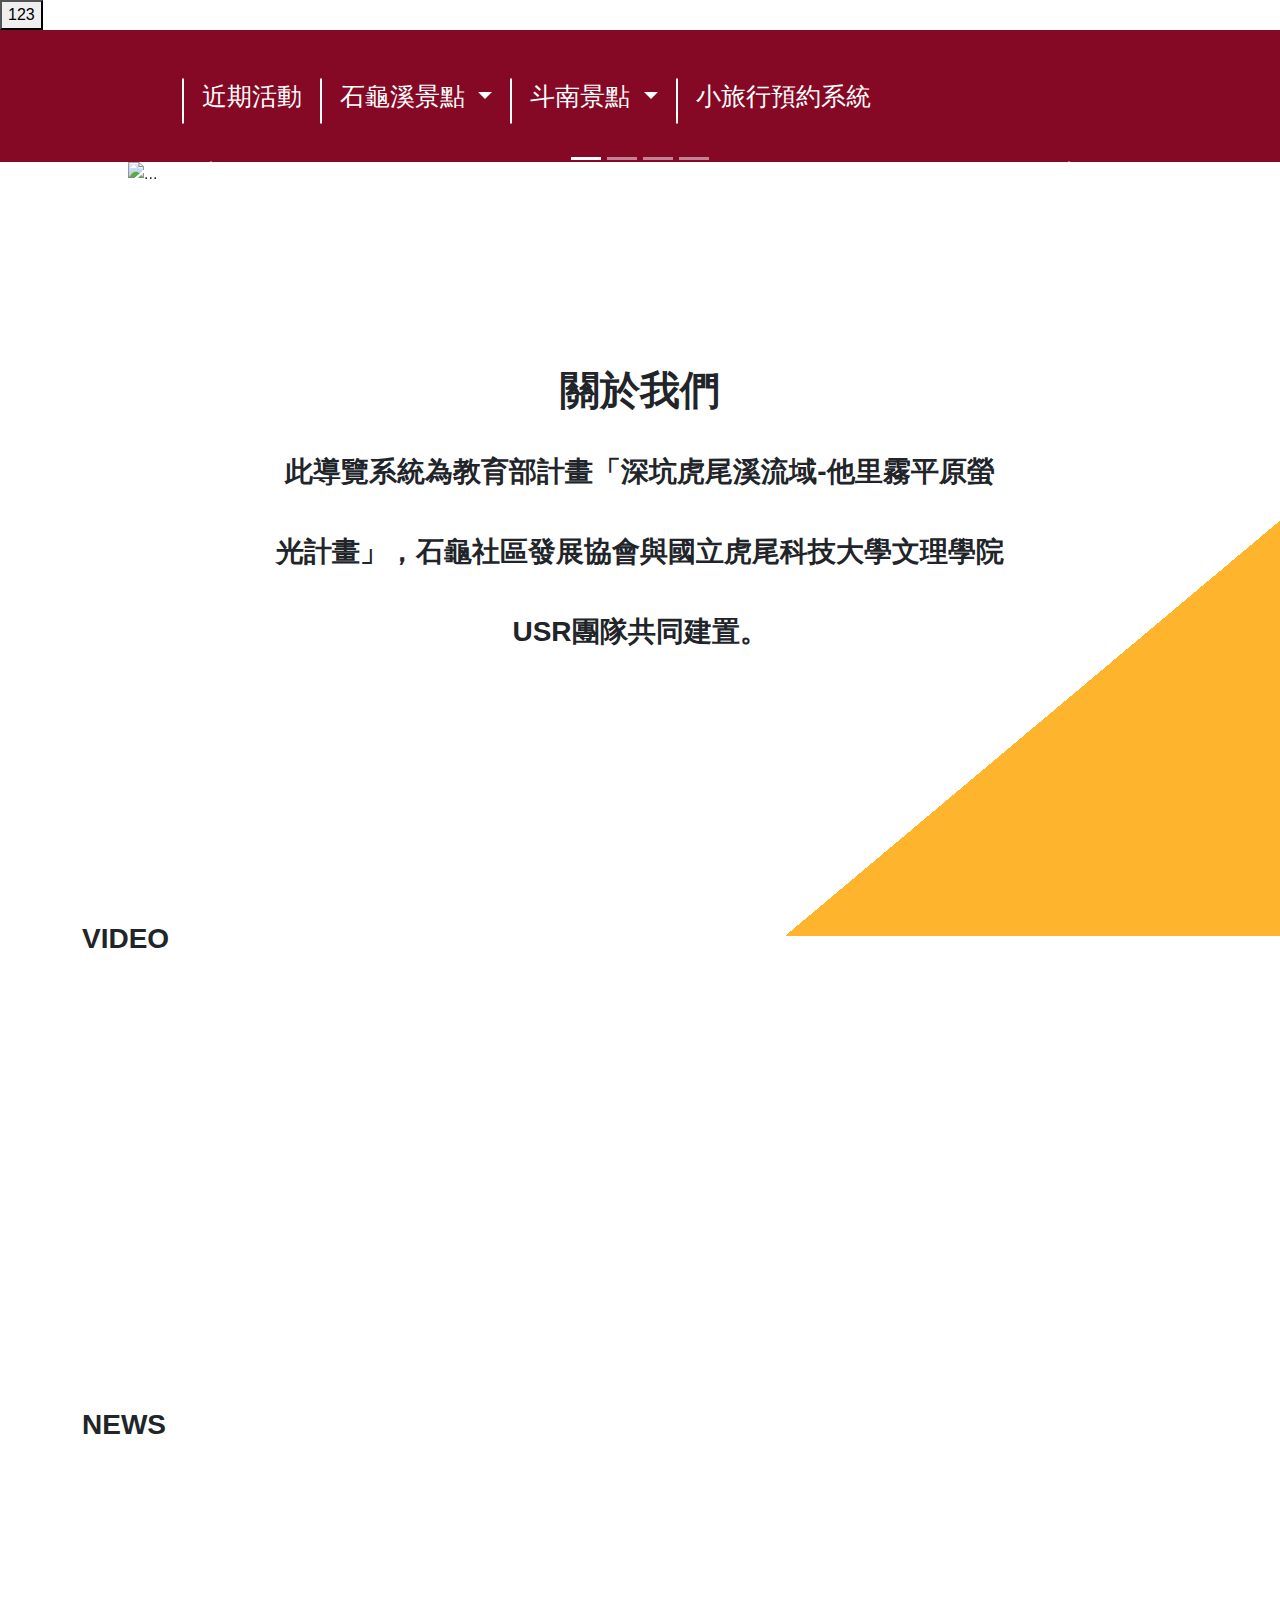
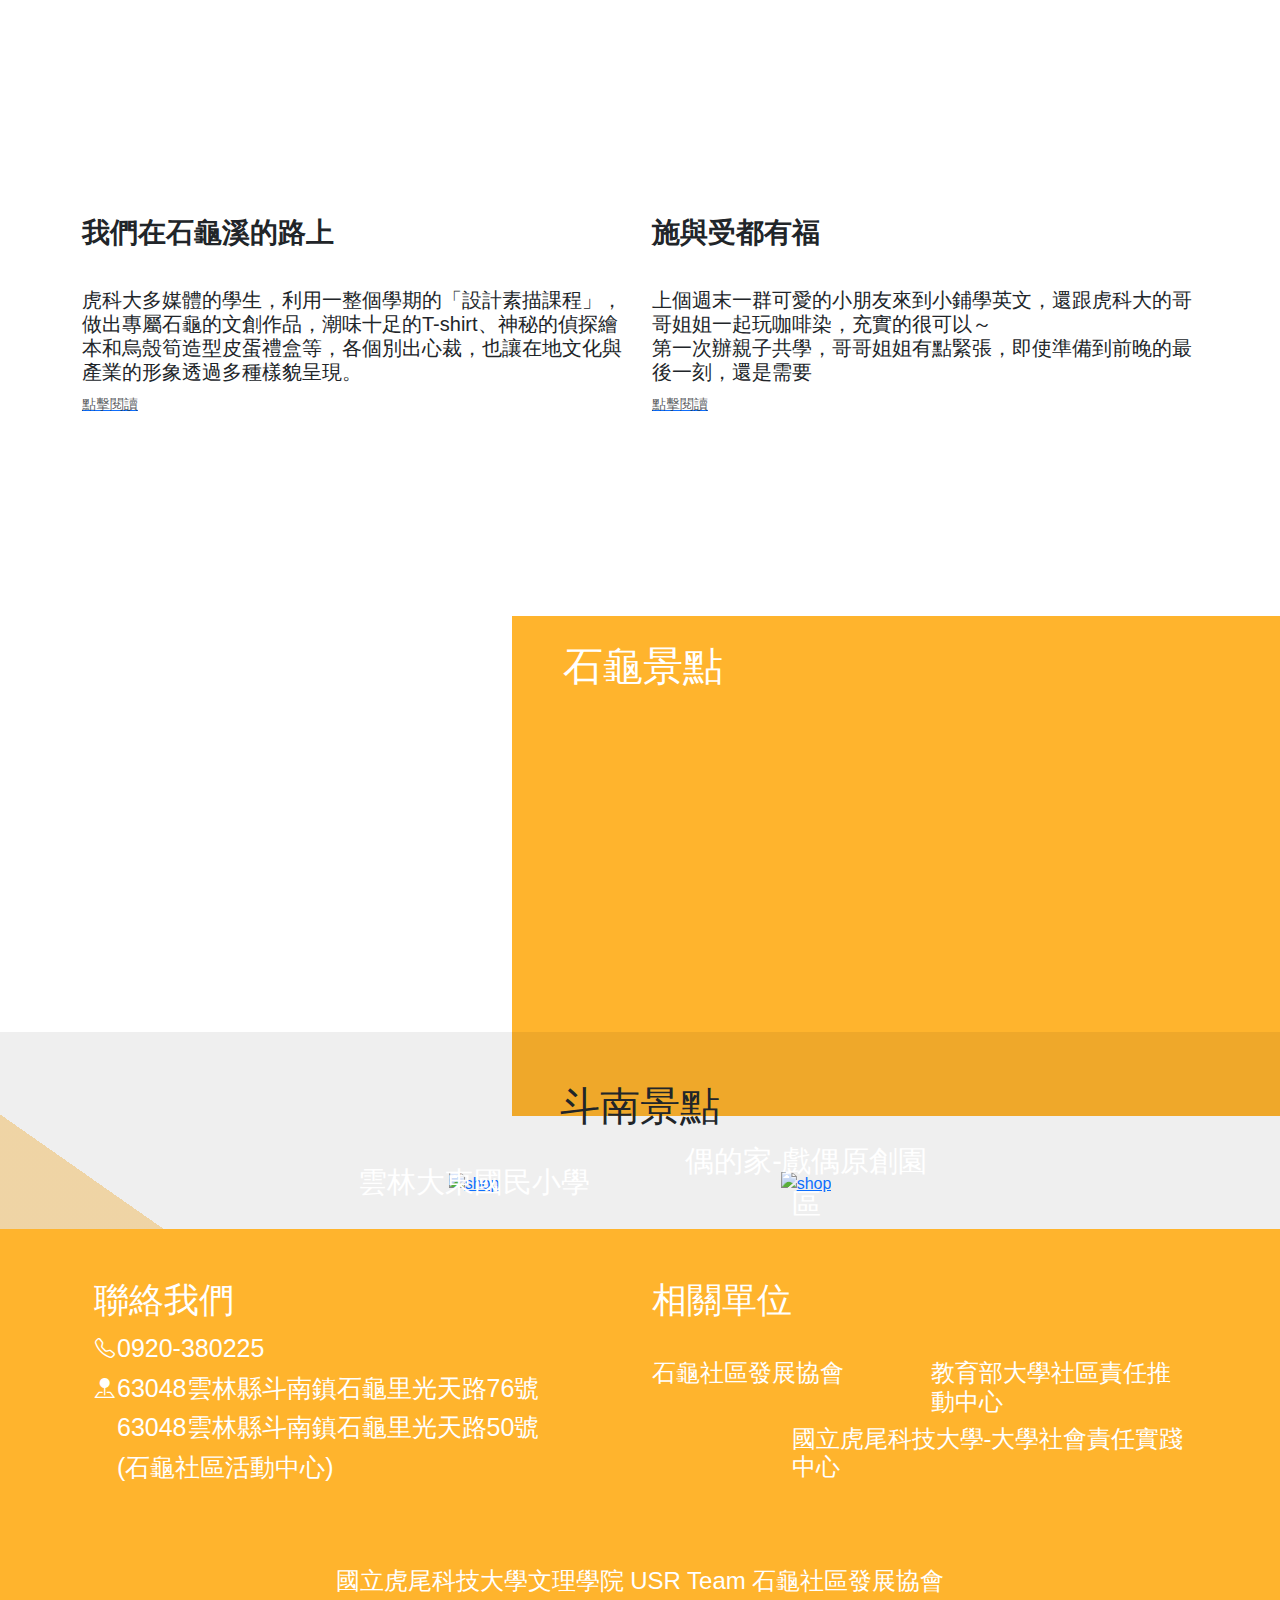
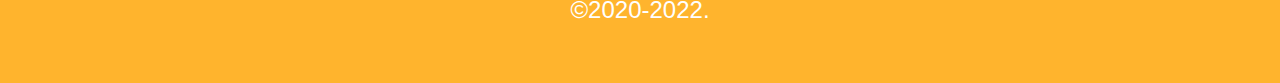
==== index.html @ bae88e15 "Add files via upload" ====
<!DOCTYPE html>
<html lang="en">

<head>
    <!-- Required meta tags -->
    <meta charset="utf-8">
    <meta name="viewport" content="width=device-width, initial-scale=1">

    <!-- Bootstrap CSS -->
    <link rel="stylesheet" href="./bootstrap-5.2.0/css/bootstrap.min.css" />

    <!--自訂CSS-->
    <link rel="stylesheet" href="./css/header.css">
    <link rel="stylesheet" href="./css/style.css">
    <link rel="stylesheet" href="./css/footer.css">
    <link rel="stylesheet" href="./css/index.css">
    <!--END-->

    <script src="./js/jquery-2.1.1.min.js"></script>
    <script src="./bootstrap-5.2.0/js/bootstrap.bundle.min.js"></script>


    <script src="https://ajax.googleapis.com/ajax/libs/jquery/3.6.0/jquery.min.js"></script>
    <link rel="stylesheet" href="./new/left/iframe.txt">

    <script>
        var HTML_FILE_URL = '/new/left/text.txt';

        

        $(document).ready(function () {

            $.get("./new/left/iframe.txt", function (data) {
                $('#left-iframe').attr("src", data);
            });
            $.get("./new/left/text.txt", function (data) {
                $("#left-text").html(data);
            }, 'text');
            jQuery.get("./new/left/title.txt", function (data) {
                $('#left-title').html(data);
            }, 'text');
            jQuery.get('./new/left/link.txt', function (data) {
                $("#left-link").attr("href", data);
            });


            $.get('./new/right/iframe.txt', function (data) {
                $("#right-iframe").attr("src", data);
            });
            $.get('./new/right/text.txt', function (data) {
                $("#right-text").html(data);
            }, 'text');
            $.get('./new/right/title.txt', function (data) {
                $("#right-title").html(data);
            }, 'text');
            $.get('./new/right/link.txt', function (data) {
                $("#right-link").attr("href", data);
            });
        });
    </script>
    <link rel="stylesheet" href="https://cdn.jsdelivr.net/npm/bootstrap-icons@1.8.1/font/bootstrap-icons.css">


    <link rel="stylesheet" href="https://cdnjs.cloudflare.com/ajax/libs/OwlCarousel2/2.3.4/assets/owl.carousel.min.css"
        integrity="sha512-tS3S5qG0BlhnQROyJXvNjeEM4UpMXHrQfTGmbQ1gKmelCxlSEBUaxhRBj/EFTzpbP4RVSrpEikbmdJobCvhE3g=="
        crossorigin="anonymous" />
    <link rel="stylesheet"
        href="https://cdnjs.cloudflare.com/ajax/libs/OwlCarousel2/2.3.4/assets/owl.theme.default.min.css"
        integrity="sha512-sMXtMNL1zRzolHYKEujM2AqCLUR9F2C4/05cdbxjjLSRvMQIciEPCQZo++nk7go3BtSuK9kfa/s+a4f4i5pLkw=="
        crossorigin="anonymous" />

    <title>石龜溪導覽 Shigui, Yunlin Dounan</title>
    <meta charset="utf-8">
    <meta name="viewport" content="width=device-width, initial-scale=1">



</head>

<body onload="readfile()">
    <button id="123">123</button>
    <script src="./js/news.js"></script>
    <!--header-->
    <header>
        <!--選單-->
        <nav class="navbar navbar-expand-lg bg-light">
            <div class="container">
                <a class="nav-link" href="./index.html">
                    <img src="./images/Rectangle 41.png" alt="">
                </a>
                <button class="navbar-toggler" type="button" data-bs-toggle="collapse"
                    data-bs-target="#navbarSupportedContent" aria-controls="navbarSupportedContent"
                    aria-expanded="false" aria-label="Toggle navigation">
                    <span class="navbar-toggler-icon"></span>
                </button>
                <div class="collapse navbar-collapse" id="navbarSupportedContent">
                    <ul class="navbar-nav me-auto mb-2 mb-lg-0">
                        <div class="header_border"></div>
                        <li class="nav-item">
                            <a class="nav-link" href="./news.html">近期活動</a>
                        </li>
                        <div class="header_border"></div>
                        <li class="nav-item dropdown">
                            <a class="nav-link dropdown-toggle" href="#" id="navbarDropdown" role="button"
                                data-bs-toggle="dropdown" aria-expanded="false">
                                石龜溪景點
                            </a>
                            <ul class="dropdown-menu" aria-labelledby="navbarDropdown">
                                <li><a class="dropdown-item" href="./shigui/shop.html">石龜溪小舖</a></li>
                                <li><a class="dropdown-item" href="./shigui/temple.html">石龜溪天后宮</a></li>
                                <li><a class="dropdown-item" href="./shigui/shiguischool.html">石龜國小</a></li>
                                <li><a class="dropdown-item" href="./shigui/rice.html">新大豐碾米廠</a></li>
                                <li><a class="dropdown-item" href="./shigui/station.html">石龜車站</a></li>
                                <li><a class="dropdown-item" href="./shigui/soysauce.html">新芳園醬油</a></li>
                            </ul>
                        </li>
                        <div class="header_border"></div>
                        <li class="nav-item dropdown">
                            <a class="nav-link dropdown-toggle" href="#" id="navbarDropdown" role="button"
                                data-bs-toggle="dropdown" aria-expanded="false">
                                斗南景點
                            </a>
                            <ul class="dropdown-menu" aria-labelledby="navbarDropdown">
                                <li><a class="dropdown-item" href="./dounan/dadongschool.html">雲林縣大東國小</a></li>
                                <li><a class="dropdown-item" href="./dounan/house.html">偶的家-戲偶原創園區</a></li>
                            </ul>
                        </li>
                        <div class="header_border"></div>
                        <li class="nav-item">
                            <a class="nav-link" href="#">小旅行預約系統</a>
                        </li>
                    </ul>
                </div>
            </div>
        </nav>
    </header>

    <div>
        <!-- 輪播圖 -->
        <div class="images">
            <div id="carouselExampleIndicators" class="carousel slide" data-bs-ride="true">
                <div class="carousel-indicators">
                    <button type="button" data-bs-target="#carouselExampleIndicators" data-bs-slide-to="0"
                        class="active" aria-current="true" aria-label="Slide 1"></button>
                    <button type="button" data-bs-target="#carouselExampleIndicators" data-bs-slide-to="1"
                        aria-label="Slide 2"></button>
                    <button type="button" data-bs-target="#carouselExampleIndicators" data-bs-slide-to="2"
                        aria-label="Slide 3"></button>
                    <button type="button" data-bs-target="#carouselExampleIndicators" data-bs-slide-to="3"
                        aria-label="Slide 4"></button>
                </div>
                <div class="carousel-inner">
                    <div class="carousel-item active">
                        <img src="./images/banner/header02.jpg" class="d-block w-100" alt="...">
                    </div>
                    <div class="carousel-item">
                        <img src="./images/banner/header04.jpg" class="d-block w-100" alt="...">
                    </div>
                    <div class="carousel-item">
                        <img src="./images/banner/header05.jpg" class="d-block w-100" alt="...">
                    </div>
                    <div class="carousel-item">
                        <img src="./images/banner/header07.jpg" class="d-block w-100" alt="...">
                    </div>
                </div>
                <button class="carousel-control-prev" type="button" data-bs-target="#carouselExampleIndicators"
                    data-bs-slide="prev">
                    <span class="carousel-control-prev-icon" aria-hidden="true"></span>
                    <span class="visually-hidden">Previous</span>
                </button>
                <button class="carousel-control-next" type="button" data-bs-target="#carouselExampleIndicators"
                    data-bs-slide="next">
                    <span class="carousel-control-next-icon" aria-hidden="true"></span>
                    <span class="visually-hidden">Next</span>
                </button>
            </div>
        </div>

        <div
            style="position: absolute; width: 60%;height: 750px;z-index: -10;right: 0%;background: linear-gradient(140deg, transparent 750px, #FFB42D 0);">
        </div>

        <!--內文-->
        <div class="container">
            <div class="about ">
                <h1 class="h1 fw-bold">關於我們</h1>
                <p class="h3 fw-bold">此導覽系統為教育部計畫「深坑虎尾溪流域-他里霧平原螢光計畫」，石龜社區發展協會與國立虎尾科技大學文理學院USR團隊共同建置。</p>
            </div>
            <div class="VIDEO">
                <h2 class="h3 fw-bold">VIDEO</h2>
                <div class="row">
                    <div class="col-sm-8">
                        <div class="ratio ratio-16x9">
                            <iframe src="https://www.youtube.com/embed/rEuWluN6B-U" title="YouTube video"
                                allowfullscreen></iframe>
                        </div>
                    </div>
                    <div class="col-sm-4">
                        <div class="ratio ratio-16x9">
                            <iframe src="https://www.youtube.com/embed/a0qy80FJ3Jc" title="YouTube video"
                                allowfullscreen></iframe>
                        </div>
                        <div class="ratio ratio-16x9">
                            <iframe src="https://www.youtube.com/embed/bjsxvNteBG4" title="YouTube video"
                                allowfullscreen></iframe>
                        </div>
                    </div>
                </div>
            </div>

            <div
                style="position: absolute; width: 50%; top :270%;height: 600px;z-index: -10;left:  0%;background: linear-gradient(-145deg, transparent 600px, #ffb52d60 0);">
            </div>

            <div class="news">
                <h2 class="h3 fw-bold">NEWS</h2>
                <div class="row">
                    <div class="col-sm-6">
                        <div class="ratio ratio-16x9">
                            <iframe id="left-iframe" width="560" height="314" style="border:none;overflow:hidden"
                                scrolling="no" frameborder="0" allowfullscreen="true"
                                allow="autoplay; clipboard-write; encrypted-media; picture-in-picture; web-share"
                                allowFullScreen="true"></iframe>
                        </div>
                        <h3 class="fw-bold" id="left-title"></h3>
                        <p class="h5" id="left-text"></p>
                        <a target="_blank" id="left-link"><small class="text-muted">點擊閱讀</small></a>
                    </div>
                    <div class="col-sm-6">
                        <div class="ratio ratio-16x9">
                            <iframe id="right-iframe" width="500" height="374" style="border:none;overflow:hidden"
                                scrolling="no" frameborder="0" allowfullscreen="true"
                                allow="autoplay; clipboard-write; encrypted-media; picture-in-picture; web-share"></iframe>
                        </div>
                        <h3 class="fw-bold" id="right-title"></h3>
                        <p class="h5" id="right-text"></p>
                        <a target="_blank" id="right-link"><small class="text-muted">點擊閱讀</small></a>
                    </div>
                </div>
            </div>
        </div>

        <div class="all_turtle">
            <div class="turtle">
                <div>
                    <h3 class="h1">石龜景點</h3>
                </div>
            </div>
            <div class="container-fluid turtle_infor">
                <h1 class="h1 fw-bold">石龜景點</h1>
                <div class="row">
                    <div class="col-lg-2 col-md-4 col-6 turtle_img ">
                        <a href="./shigui/shiguischool.html"><img src="./images/Group 20.svg" alt=""></a>
                    </div>
                    <div class="col-lg-2 col-md-4 col-6 turtle_img ">
                        <a href="./shigui/shop.html"><img src="./images/Group 21.svg" alt=""></a>
                    </div>
                    <div class="col-lg-2 col-md-4 col-6 turtle_img ">
                        <a href="./shigui/temple.html"><img src="./images/Group 22.svg" alt=""></a>
                    </div>
                    <div class="col-lg-2 col-md-4 col-6 turtle_img ">
                        <a href="./shigui/rice.html"><img src="./images/Group 23.svg" alt=""></a>
                    </div>
                    <div class="col-lg-2 col-md-4 col-6 turtle_img ">
                        <a href="./shigui/station.html"><img src="./images/Group 24.svg" alt=""></a>
                    </div>
                    <div class=" col-lg-2 col-md-4 col-6 turtle_img ">
                        <a href="./shigui/soysauce.html ">
                            <img src="./images/Group 28.svg" alt="">
                        </a>
                    </div>
                </div>
            </div>
        </div>
        <div class="Dounan_background">
            <div class="Dounan">
                <h3 class="h1">斗南景點</h3>
                <div class="row">
                    <div class="col title">
                        <a href="./dounan/dadongschool.html"><img src="./images/index/Group 70.svg" alt="shop"></a>
                        <div>
                            <p>雲林大東國民小學</p>
                        </div>
                    </div>
                    <div class="col title">
                        <a href="./dounan/house.html"><img src="./images/index/Group 71.svg" alt="shop"></a>
                        <div>
                            <p>偶的家-戲偶原創園區</p>
                        </div>
                    </div>
                </div>
            </div>
        </div>

    </div>

    <!--footer-->
    <footer>
        <div class="container">
            <div class="row footer_top">
                <div class="col-md-6">
                    <h3>聯絡我們</h3>
                    <table>
                        <tr>
                            <th>
                                <i class="bi bi-telephone"></i>
                            </th>
                            <th>
                                <p>0920-380225</p>
                            </th>
                        </tr>
                        <tr>
                            <th>
                                <i class="bi bi-pin-map-fill"></i>
                            </th>
                            <th>
                                <p>63048雲林縣斗南鎮石龜里光天路76號</p>
                            </th>
                        </tr>
                        <tr>
                            <th></th>
                            <th>
                                <p>63048雲林縣斗南鎮石龜里光天路50號</p>
                            </th>
                        </tr>
                        <tr>
                            <th></th>
                            <th>
                                <p>(石龜社區活動中心)</p>
                            </th>
                        </tr>
                    </table>
                    <a target="_blank"
                        href="https://www.facebook.com/%E7%9F%B3%E9%BE%9C%E6%BA%AA%E5%B0%8F%E9%8B%AA-108156371137715">
                        <img src="./images/Group 16.png" alt="">
                    </a>
                </div>
                <div class="col-md-6 ">
                    <h3>相關單位</h3>
                    <div class="row department">
                        <div class="col-md-6">
                            <a href="https://www.facebook.com/%E7%9F%B3%E9%BE%9C%E7%A4%BE%E5%8D%80%E7%99%BC%E5%B1%95%E5%8D%94%E6%9C%83-100402583418147"
                                target="_blank">
                                <img width="100%" src="../images/index/Stone Turtle Community 2.svg" alt="">
                            </a>

                            <h4>石龜社區發展協會</h4>
                        </div>
                        <div class="col-md-6">
                            <a href="https://usr.moe.gov.tw/" target="_blank">
                                <img width="100%" src="./images/index/main-logo 1.svg" alt="">
                            </a>

                            <h4>教育部大學社區責任推動中心</h4>
                        </div>
                    </div>
                    <div class="row ">
                        <div class="col-md-3">
                            <a href="">
                                <img width="100%" src="./images/NFUSR.png" alt="">
                            </a>
                        </div>
                        <div class="col align-self-center NFUSR-text">
                            <h4>國立虎尾科技大學-大學社會責任實踐中心</h4>
                        </div>
                    </div>


                </div>
            </div>
            <div class="footrer_bottom">
                <h4>國立虎尾科技大學文理學院 USR Team 石龜社區發展協會&copy;2020-2022.</h4>
            </div>
        </div>

    </footer>








</body>

</html>
---- css/header.css ----
/*選單*/
.bg-light {
    background-color: #850925 !important;
}

.navbar li {
    line-height: 100px;
}

.dropdown-menu li {
    line-height: 70px !important;
}

.header_border {
    width: 2px;
    height: 45px;
    background-color: white;
    position: relative;
    transform: translate(0%, 90%)
}

.nav-item {
    padding-left: 30px;
    padding-right: 30px;
}

.navbar img {
    width: 300px;
    padding: 10px 50px;
}

.nav-item a,
.dropdown-item a {
    font-size: 25px;
}

.nav-item a {
    color: white;
}

.dropdown-item {
    color: black !important;
}

/*選單觸碰被景色*/
.nav-item a:hover {
    color: #a02743;
}
.nav-item a:active{
    color: #a02743;
}

/*下拉背景*/

.dropdown-menu {
    background-color: #a02743;
}

.dropdown-item {
    color: white !important;
}

/*下拉觸碰背景*/

.dropdown-item:hover{
    color: #a02743 !important;
}



/* Responsive layout - makes the menu and the content (inside the section) sit on top of each other instead of next to each other */

@media (max-width: 1400px) {
    .nav-item {
        padding-left: 10px;
        padding-right: 10px;
    }
}

@media (max-width: 1200px) {
    .nav-item {
        padding-left: 0px;
        padding-right: 0px;
    }
}

@media (max-width: 991px) {
    .header_border {
        display: none;
    }

    .dropdown-menu {
        background-color: #a02743 !important;
    }

    .dropdown-item {
        color: white !important;
    }
}

@media (max-width: 821px) {


    .navbar img {
        padding: 0px;
        width: 100%;
    }

    .nav-item {
        padding-left: 30px;
        padding-right: 30px;
    }
}


/*固定導覽列*/


/*
.navFixed {
    z-index: 10;
    position: fixed;
    top: 0;
    left: 0;
    margin-top: 0;
    min-width: 100%;
    opacity: 0.94;
    transition: opacity .5s ease-out;
}*/

@media (max-width:800px) {
    .header_border {
        width: 0px;
        height: 0px;
    }
}
---- css/style.css ----
/* * {
    box-sizing: border-box;
} */

body {
    font-family: Arial, Helvetica, sans-serif;
    /* background-image: url(images/bk.jpg);*/
}

/* ul {
    list-style-type: none;
    padding: 0;
} */

#Shigui {
    text-align: center;
    font-size: 2em;
    color: #404040;
    font-weight: bold;
}

#Dounan {
    text-align: center;
    font-size: 2em;
    color: #404040;
    font-weight: bold;
}

.body-text h3,
.body-text p {
    margin-top: 100px;
    font-weight: bold;
}
---- css/footer.css ----
footer {
    padding-top: 50px;
    padding-bottom: 50px;
    font-size: 1.25em;
    background-color: #FFB42D;
    text-align: left;
}

.footer_top {
    color: white;
    margin: 0px auto;
    
}

footer h3 {
    font-size: 35px;
}

footer table p {
    font-size: 25px;
}


.footer_top p {
    margin: 0px;
    font-weight: 100 !important;
}

footer .unit img {
    padding-bottom: 20px;
    width: auto;
}

.footrer_bottom {
    padding-top: 50px;
    color: white;
    margin: 0px auto;
    width: 60%;
    text-align: center;
}

@media (max-width:821px) {

    .department{
        text-align: center;
    }
    .department div{
        margin-top: 20px;
    }
    .NFUSR-text{
        text-align: center;
    }

    footer {
        font-size: 0.8em;
    }

    .footer_top,
    .footrer_bottom {
        width: 100%;
    }

    footer h3 {
        font-size: 35px;
    }
    
    footer table p {
        font-size: 20px;
    }
}
---- css/index.css ----
/* 輪播圖 */
.images {
    width: 80%;
    margin: 0px auto;
}

/* 關於 */
.about {
    text-align: center;
    padding: 180px;
}

.about p {
    line-height: 80px;
    text-align: center;
    padding: 10px;
    margin: auto;
}

/* 影片 */

.VIDEO h2 {
    padding-top: 60px;
    padding-bottom: 30px;
}

/* FB */
.news h2 {
    padding-top: 0px;
    padding-bottom: 30px;
}

.news h3 {
    padding-top: 30px;
    padding-bottom: 30px;
}

/* 石龜景點 */
.all_turtle {
    position: relative;
    top: -250px;
    z-index: -2;
}

.turtle {
    position: absolute;
    top: 450px;
    right: -10%;
    width: 60%;
    position: relative;
    height: 500px;
    background-color: #FFB42D;
    transform: translate(50%, 0%);
}

.turtle h3 {
    position: absolute;
    top: 10%;
    left: 17%;
    transform: translate(-50%, -50%);
    color: white;
}

.turtle_infor {
    text-align: center;
}

.turtle_infor h1 {
    padding: 30px;
    color: white;
}

.turtle_infor {
    width: 100% !important;
}

.turtle_img {
    z-index: 1;
    text-align: center;
}

.turtle_img img {
    width: 97%;
    display: block;
}

/* 斗南景點 */
.Dounan_background {
    background-color: #00000010;
    padding-top: 50px;
}

.Dounan {
    text-align: center;
    width: 50%;

    margin: 0px auto;
}


.title {
    margin: 5%;
    position: relative;
}

.title img {
    width: 100%;
    height: 100%;
}

.title div {
    position: absolute;
    width: 100%;
    top: 80%;
    left: 50%;
    transform: translate(-50%, -50%);
}

.title p {
    color: white;
    font-size: 1.8em;
}


/* container */
@media (max-width:821px) {
    .about {
        padding: 0px;
    }

    .turtle {
        display: none;
    }

    .turtle_infor {
        background-color: #FFB42D;
    }

    .images {
        width: 100%;
        margin: 0px auto;
    }

    .Dounan {
        width: 100%;
    }

    .title p {
        color: white;
        font-size: 1.5em;
    }

    .all_turtle {
        background-color: #FFB42D;
        top: 0px;
    }

    .Dounan h3 {
        padding-bottom: 50px;
    }
    .header_border {
        width: 0px;
        height: 0px;
    }

    .about p {
        line-height: 60px;
    }

    .ratio {
        margin-bottom: 10px;
    }

    .turtle {
        width: 100%;
        transform: translate(0%, 0%);
    }

    .turtle h3 {
        position: static;
        text-align: center;
        transform: translate(50%, 50%);
        top: auto;
        left: auto;
    }

    .turtle_img {
        padding: 0px;
        margin: 0px;
    }

    .title {
        margin: 0px;
    }

    .title div {
        top: 60%;
        left: 50%;
    }

    .body {
        width: 100%;
    }
}

@media (max-width:500px) {
    .title p {
        color: white;
        font-size: 1em;
    }
}
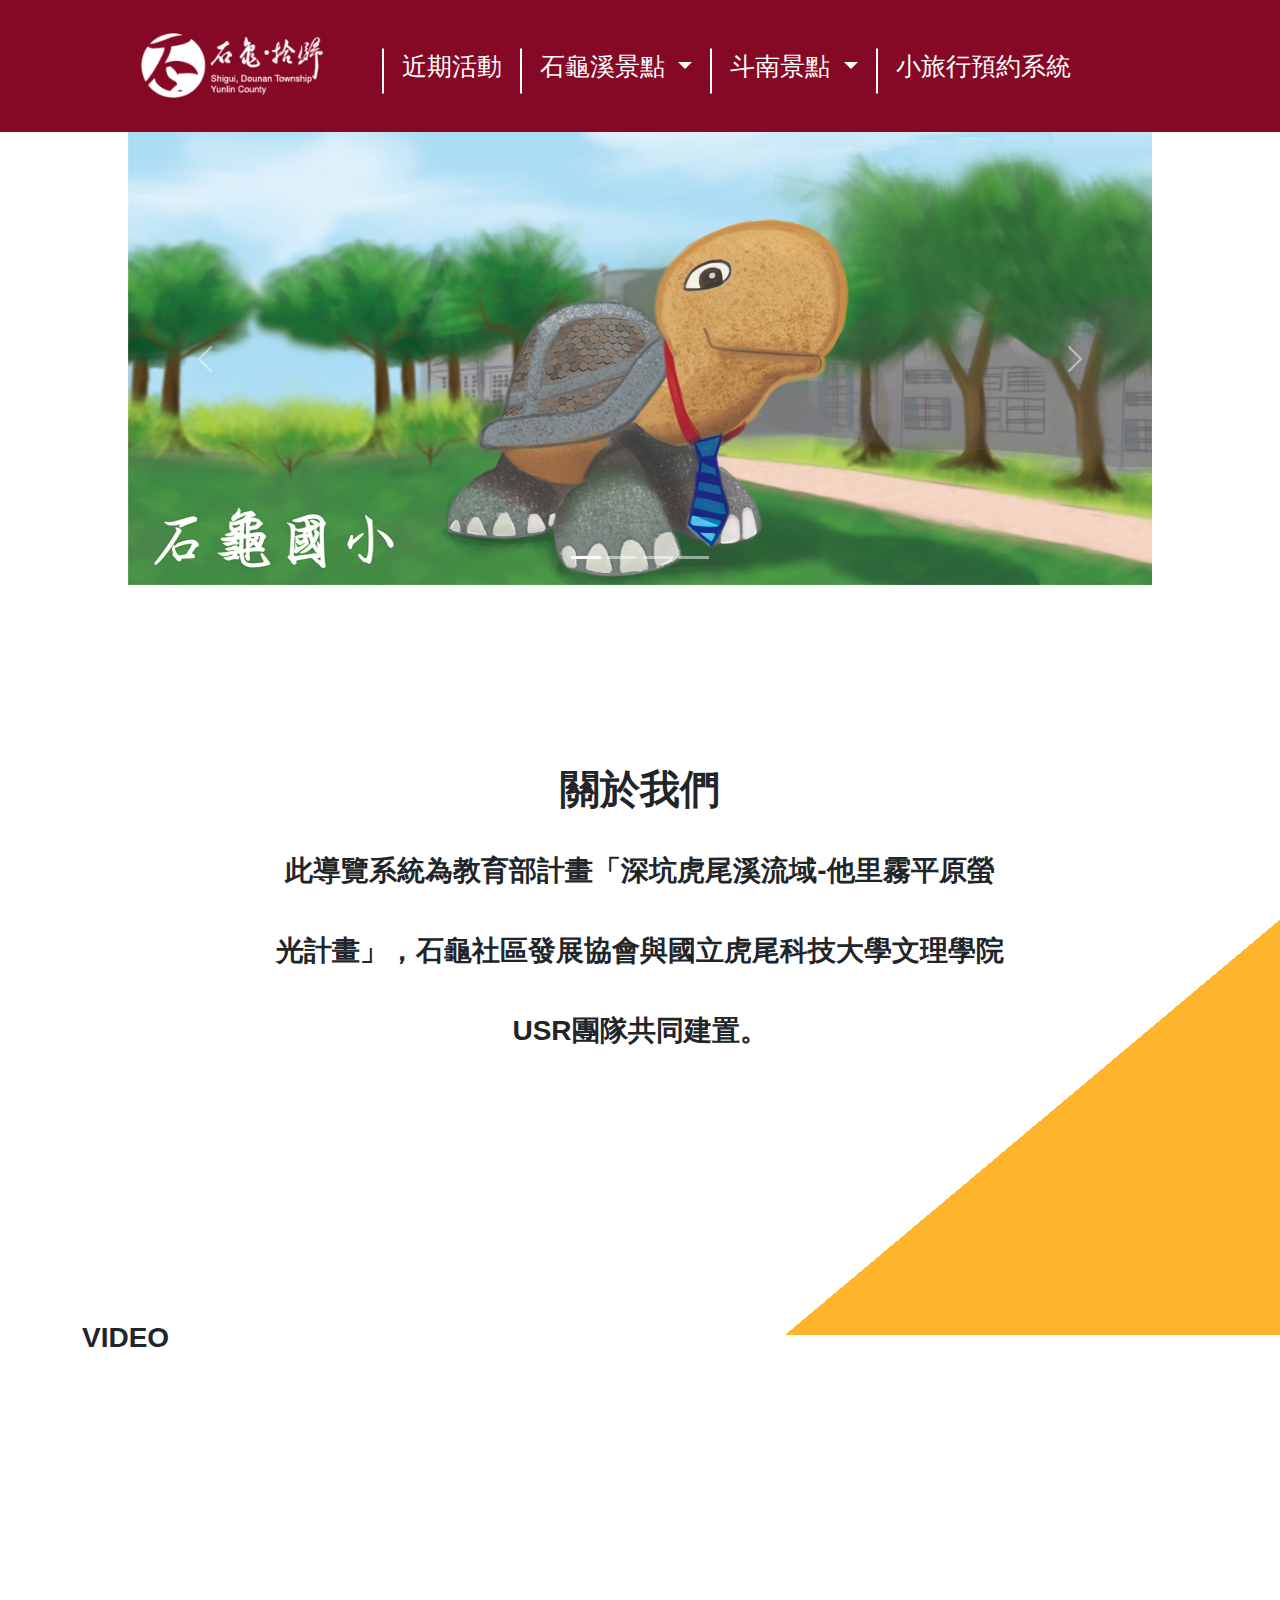
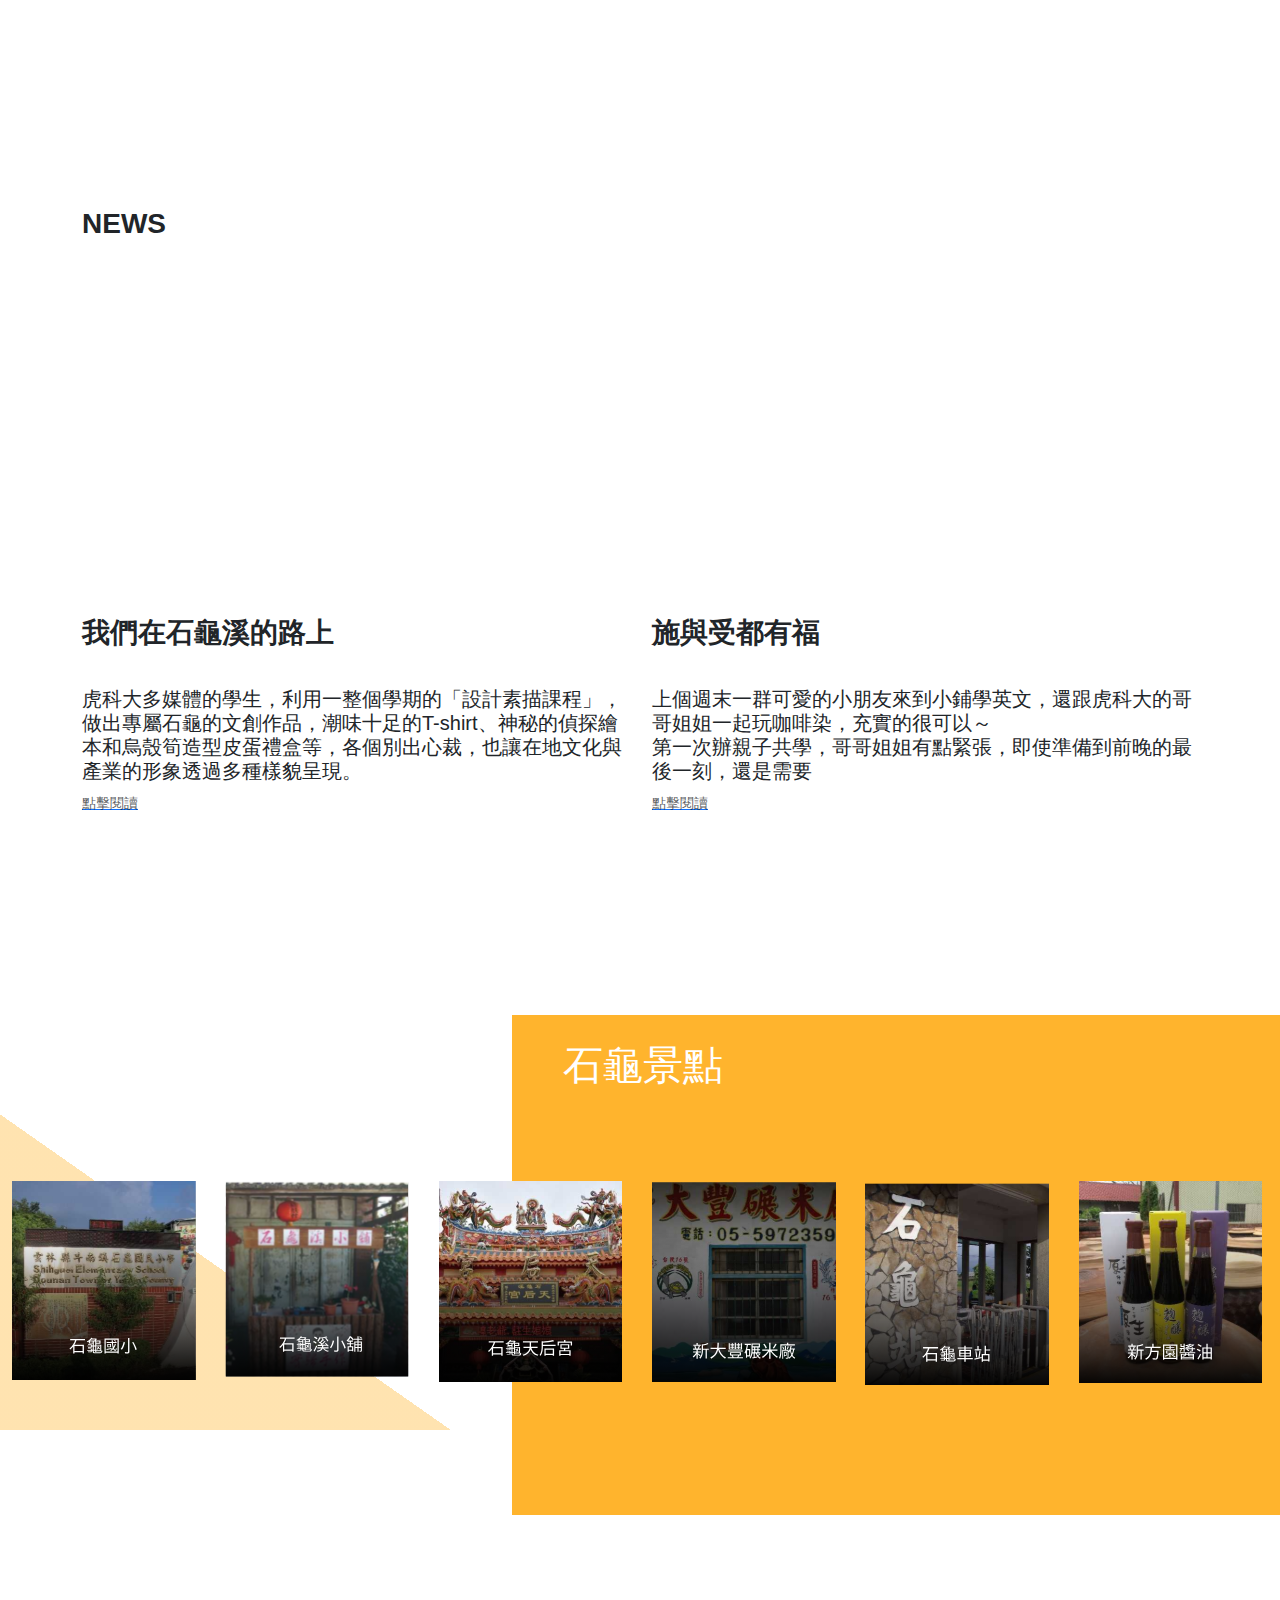
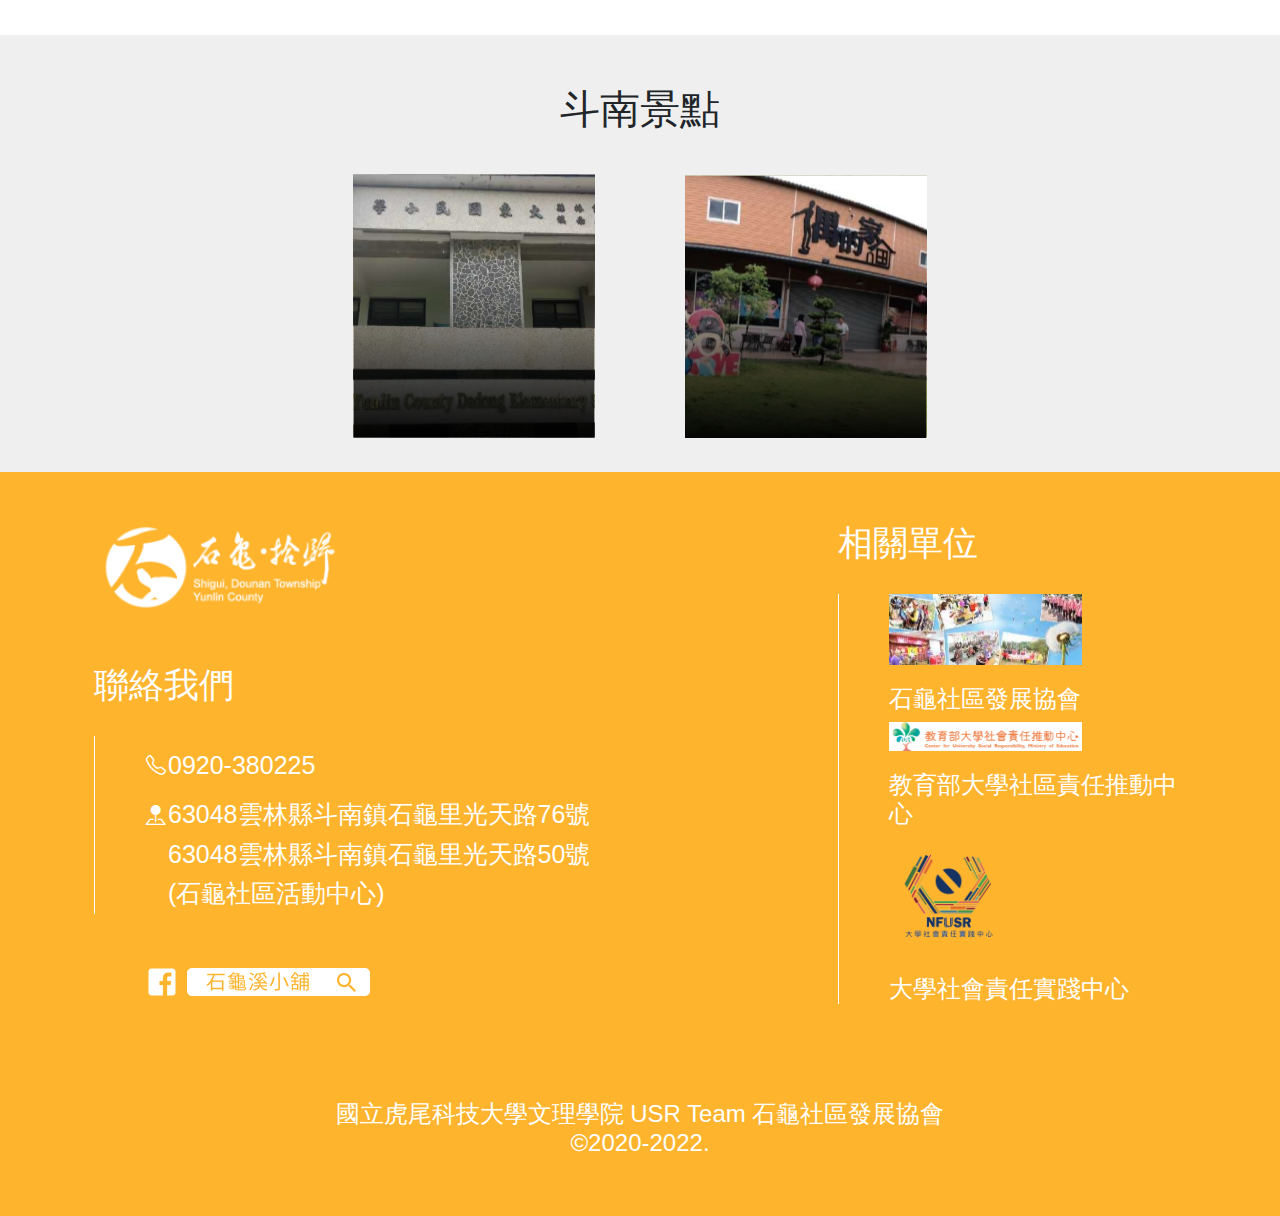
==== commit 8371ceed: "Add files via upload" ====
--- a/index.html
+++ b/index.html
@@ -23,41 +23,7 @@
     <script src="https://ajax.googleapis.com/ajax/libs/jquery/3.6.0/jquery.min.js"></script>
     <link rel="stylesheet" href="./new/left/iframe.txt">
 
-    <script>
-        var HTML_FILE_URL = '/new/left/text.txt';
-
-        
-
-        $(document).ready(function () {
-
-            $.get("./new/left/iframe.txt", function (data) {
-                $('#left-iframe').attr("src", data);
-            });
-            $.get("./new/left/text.txt", function (data) {
-                $("#left-text").html(data);
-            }, 'text');
-            jQuery.get("./new/left/title.txt", function (data) {
-                $('#left-title').html(data);
-            }, 'text');
-            jQuery.get('./new/left/link.txt', function (data) {
-                $("#left-link").attr("href", data);
-            });
-
-
-            $.get('./new/right/iframe.txt', function (data) {
-                $("#right-iframe").attr("src", data);
-            });
-            $.get('./new/right/text.txt', function (data) {
-                $("#right-text").html(data);
-            }, 'text');
-            $.get('./new/right/title.txt', function (data) {
-                $("#right-title").html(data);
-            }, 'text');
-            $.get('./new/right/link.txt', function (data) {
-                $("#right-link").attr("href", data);
-            });
-        });
-    </script>
+
     <link rel="stylesheet" href="https://cdn.jsdelivr.net/npm/bootstrap-icons@1.8.1/font/bootstrap-icons.css">
 
 
@@ -77,8 +43,7 @@
 
 </head>
 
-<body onload="readfile()">
-    <button id="123">123</button>
+<body>
     <script src="./js/news.js"></script>
     <!--header-->
     <header>
@@ -278,15 +243,9 @@
                 <div class="row">
                     <div class="col title">
                         <a href="./dounan/dadongschool.html"><img src="./images/index/Group 70.svg" alt="shop"></a>
-                        <div>
-                            <p>雲林大東國民小學</p>
-                        </div>
                     </div>
                     <div class="col title">
                         <a href="./dounan/house.html"><img src="./images/index/Group 71.svg" alt="shop"></a>
-                        <div>
-                            <p>偶的家-戲偶原創園區</p>
-                        </div>
                     </div>
                 </div>
             </div>
@@ -298,72 +257,76 @@
     <footer>
         <div class="container">
             <div class="row footer_top">
-                <div class="col-md-6">
+                <div class="col-md-8 contact">
+                    <div class="logo_div">
+                        <img class="logo" src="./images/Rectangle 41.png" alt="">
+                    </div>
+                    
                     <h3>聯絡我們</h3>
-                    <table>
-                        <tr>
-                            <th>
-                                <i class="bi bi-telephone"></i>
-                            </th>
-                            <th>
-                                <p>0920-380225</p>
-                            </th>
-                        </tr>
-                        <tr>
-                            <th>
-                                <i class="bi bi-pin-map-fill"></i>
-                            </th>
-                            <th>
-                                <p>63048雲林縣斗南鎮石龜里光天路76號</p>
-                            </th>
-                        </tr>
-                        <tr>
-                            <th></th>
-                            <th>
-                                <p>63048雲林縣斗南鎮石龜里光天路50號</p>
-                            </th>
-                        </tr>
-                        <tr>
-                            <th></th>
-                            <th>
-                                <p>(石龜社區活動中心)</p>
-                            </th>
-                        </tr>
-                    </table>
+                    <div class="line">
+                        <table>
+                            <tr>
+                                <th>
+                                    <i class="bi bi-telephone"></i>
+                                </th>
+                                <th>
+                                    <p class="phone">0920-380225</p>
+                                </th>
+                            </tr>
+                            <tr>
+                                <th>
+                                    <i class="bi bi-pin-map-fill"></i>
+                                </th>
+                                <th>
+                                    <p>63048雲林縣斗南鎮石龜里光天路76號</p>
+                                </th>
+                            </tr>
+                            <tr>
+                                <th></th>
+                                <th>
+                                    <p>63048雲林縣斗南鎮石龜里光天路50號</p>
+                                </th>
+                            </tr>
+                            <tr>
+                                <th></th>
+                                <th>
+                                    <p>(石龜社區活動中心)</p>
+                                </th>
+                            </tr>
+                        </table>
+                    </div>
+
                     <a target="_blank"
                         href="https://www.facebook.com/%E7%9F%B3%E9%BE%9C%E6%BA%AA%E5%B0%8F%E9%8B%AA-108156371137715">
-                        <img src="./images/Group 16.png" alt="">
+                        <img style="margin: 50px;" src="./images/Group 16.png" alt="">
                     </a>
                 </div>
-                <div class="col-md-6 ">
+                <div class="col-md-4 unit">
                     <h3>相關單位</h3>
-                    <div class="row department">
-                        <div class="col-md-6">
+                    <div class="line">
+                        <div>
                             <a href="https://www.facebook.com/%E7%9F%B3%E9%BE%9C%E7%A4%BE%E5%8D%80%E7%99%BC%E5%B1%95%E5%8D%94%E6%9C%83-100402583418147"
                                 target="_blank">
-                                <img width="100%" src="../images/index/Stone Turtle Community 2.svg" alt="">
+                                <img width="65%" src="./images/index/Stone Turtle Community 2.svg" alt="">
                             </a>
 
                             <h4>石龜社區發展協會</h4>
                         </div>
-                        <div class="col-md-6">
+                        <div>
                             <a href="https://usr.moe.gov.tw/" target="_blank">
-                                <img width="100%" src="./images/index/main-logo 1.svg" alt="">
+                                <img width="65%" src="./images/index/main-logo 1.svg" alt="">
                             </a>
 
                             <h4>教育部大學社區責任推動中心</h4>
                         </div>
-                    </div>
-                    <div class="row ">
-                        <div class="col-md-3">
-                            <a href="">
-                                <img width="100%" src="./images/NFUSR.png" alt="">
-                            </a>
-                        </div>
-                        <div class="col align-self-center NFUSR-text">
-                            <h4>國立虎尾科技大學-大學社會責任實踐中心</h4>
-                        </div>
-                    </div>
+                        <div>
+                            <a target="_blank" href="https://www.youtube.com/channel/UChLLclY2UDgaypT5P9Dr49w/videos">
+                                <img width="40%" src="./images/NFUSR.png" alt="">
+                            </a>
+                            <h4>大學社會責任實踐中心</h4>
+                        </div>
+                    </div>
+
 
 
                 </div>
--- a/css/footer.css
+++ b/css/footer.css
@@ -6,10 +6,14 @@
     text-align: left;
 }
 
+.contact .logo {
+    width: 35%;
+}
+
 .footer_top {
     color: white;
     margin: 0px auto;
-    
+
 }
 
 footer h3 {
@@ -20,6 +24,14 @@
     font-size: 25px;
 }
 
+.contact h3 {
+    margin-top: 50px;
+    margin-bottom: 30px;
+}
+
+.unit h3 {
+    margin-bottom: 30px;
+}
 
 .footer_top p {
     margin: 0px;
@@ -28,7 +40,6 @@
 
 footer .unit img {
     padding-bottom: 20px;
-    width: auto;
 }
 
 .footrer_bottom {
@@ -39,15 +50,28 @@
     text-align: center;
 }
 
+.phone {
+    padding-top: 10px;
+    padding-bottom: 10px;
+}
+
+.contact .line,
+.unit .line {
+    border-left: 1px white solid;
+    padding-left: 50px;
+}
+
 @media (max-width:821px) {
 
-    .department{
+    .department {
         text-align: center;
     }
-    .department div{
+
+    .department div {
         margin-top: 20px;
     }
-    .NFUSR-text{
+
+    .NFUSR-text {
         text-align: center;
     }
 
@@ -63,8 +87,20 @@
     footer h3 {
         font-size: 35px;
     }
-    
+
     footer table p {
         font-size: 20px;
     }
+    .contact .logo {
+        width: 50%;
+    }
+    .logo_div{
+        text-align: center;
+    }
+}
+
+@media (max-width:921px) {
+    .contact .logo {
+        width: 40%;
+    }
 }--- a/css/index.css
+++ b/css/index.css
@@ -39,7 +39,7 @@
 .all_turtle {
     position: relative;
     top: -250px;
-    z-index: -2;
+    z-index: 2;
 }
 
 .turtle {
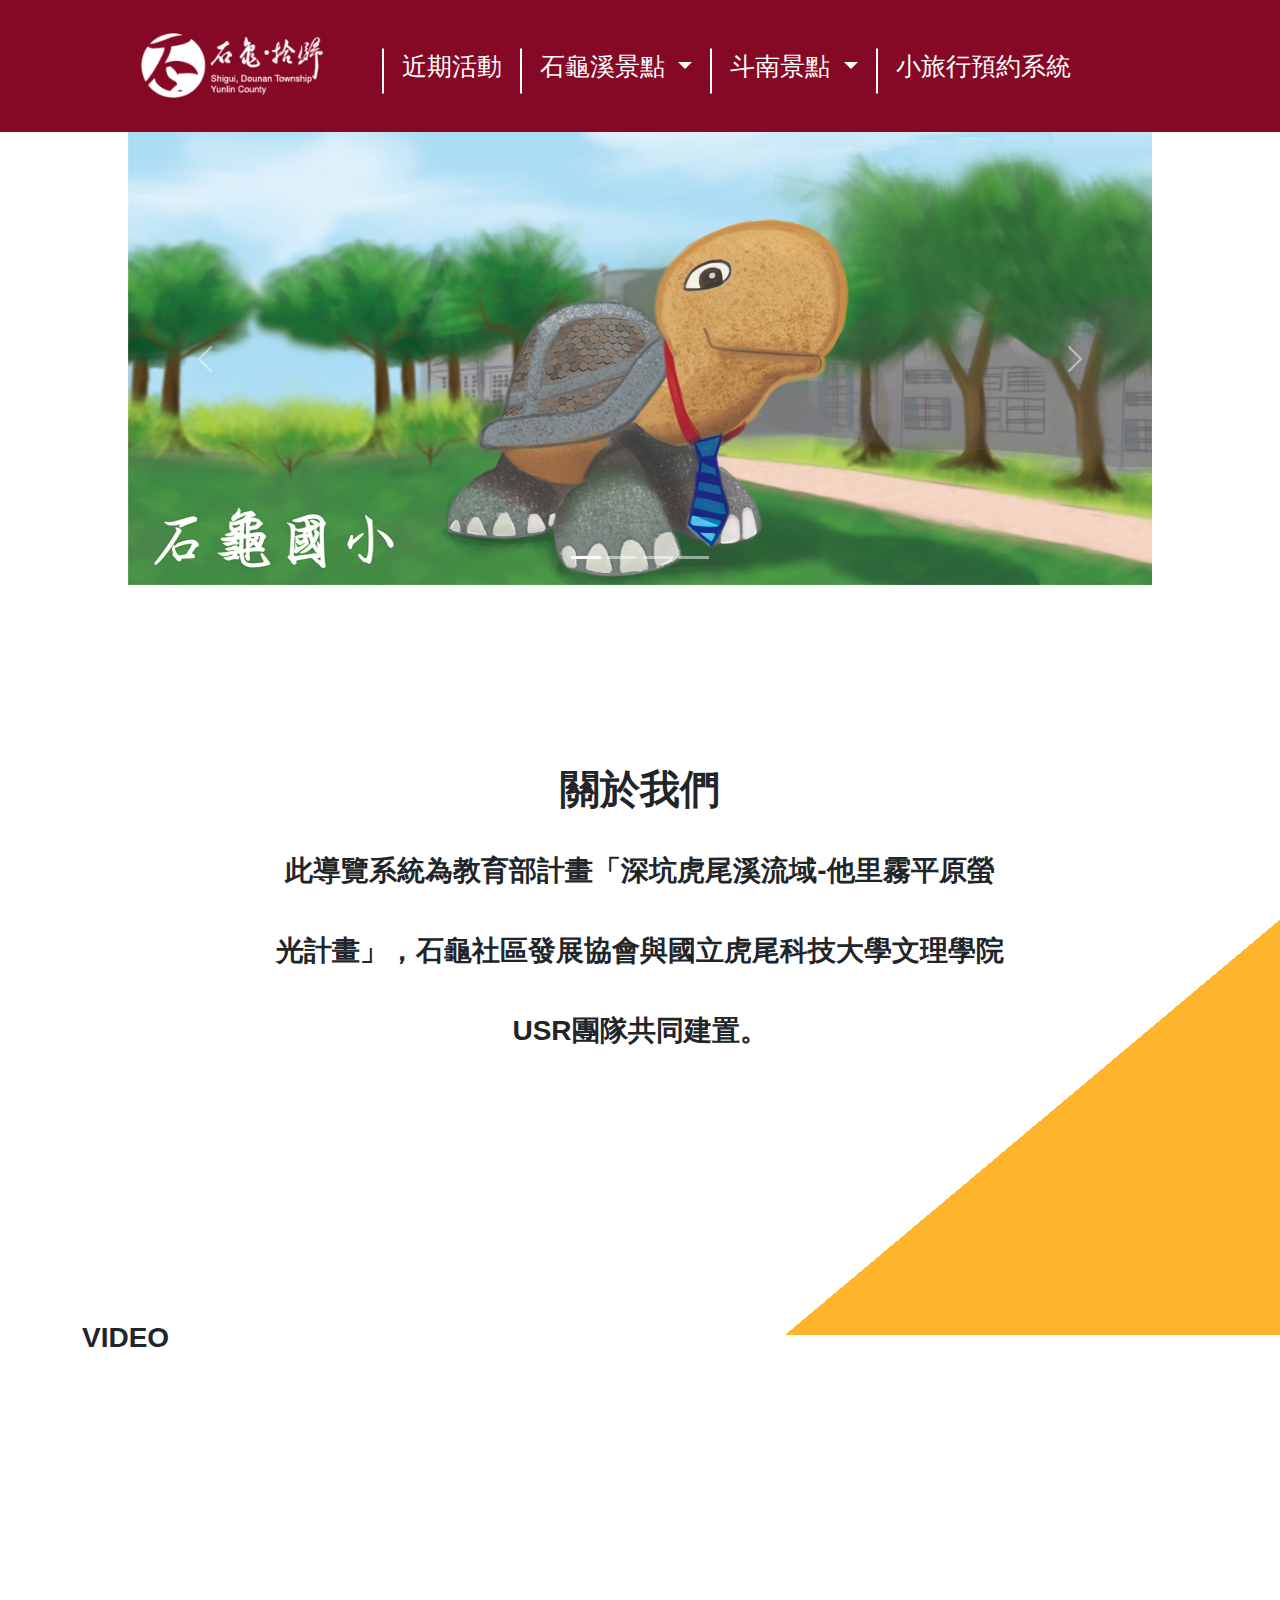
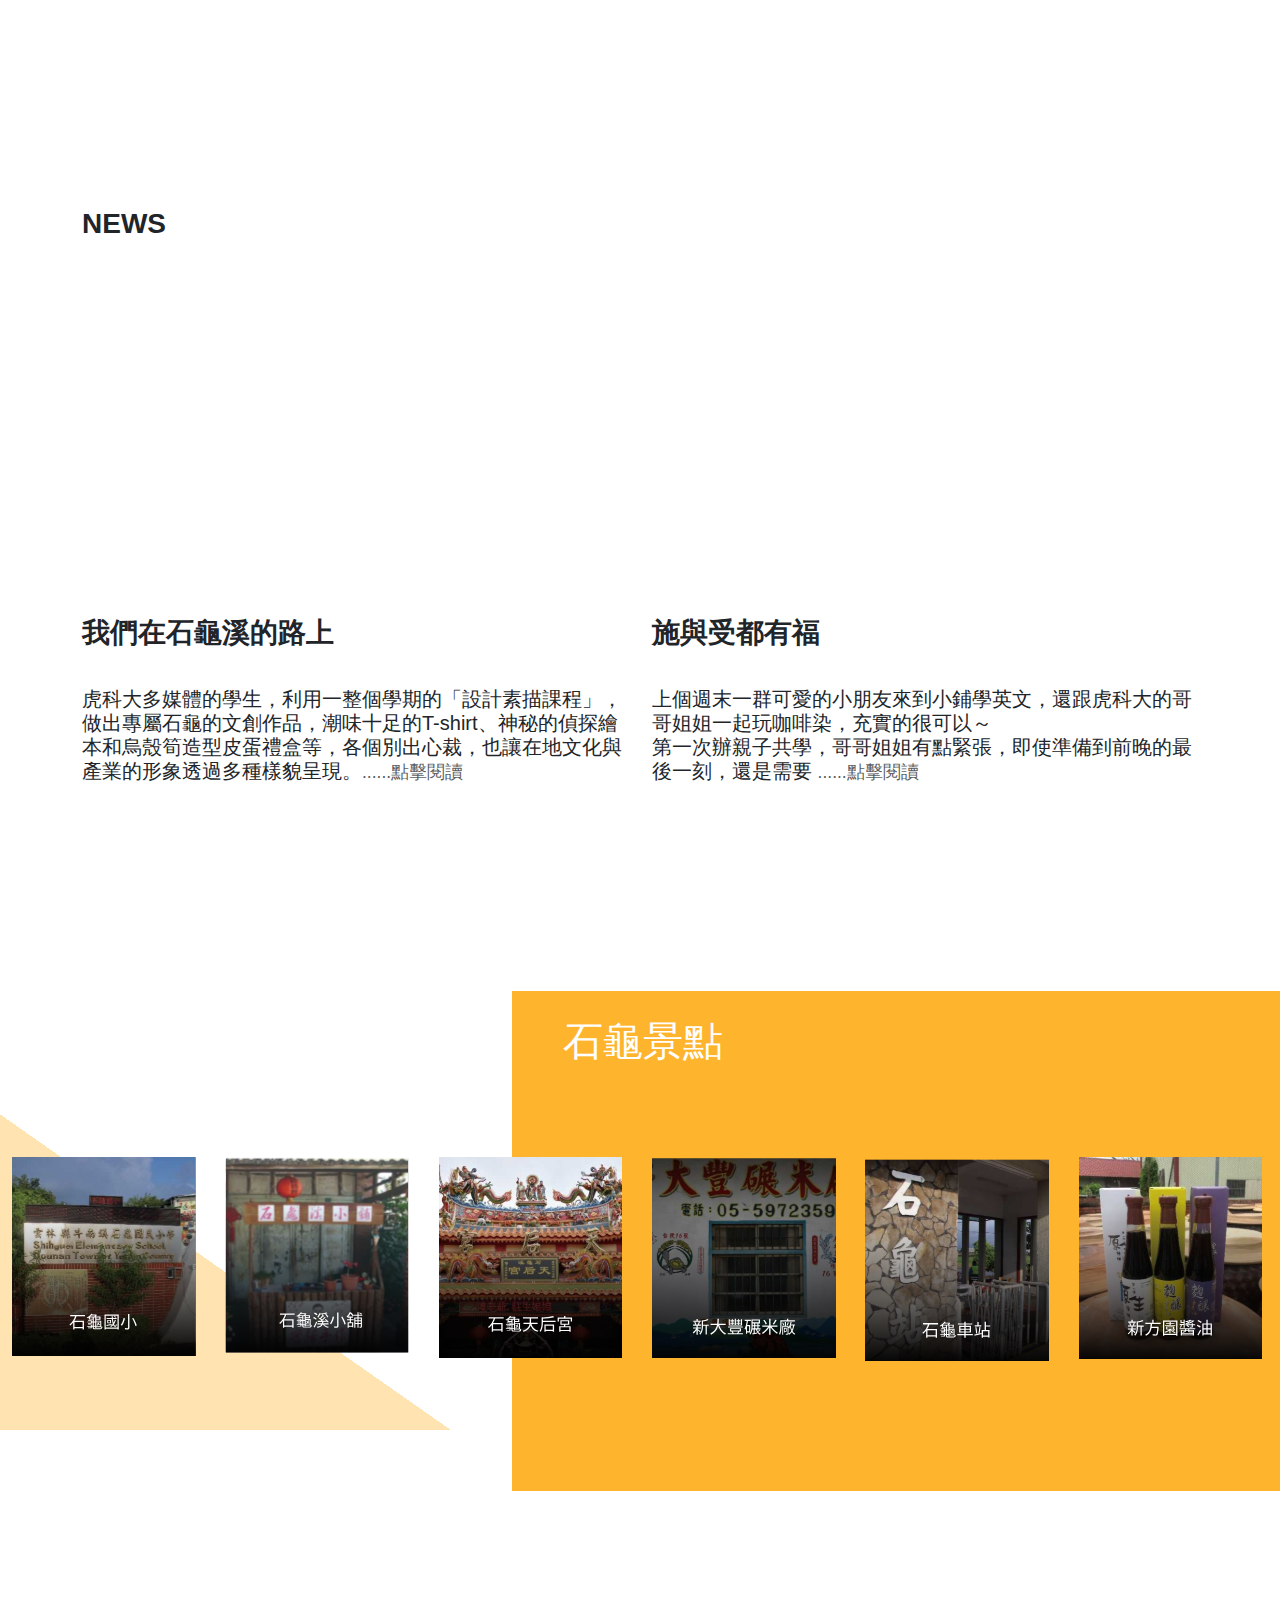
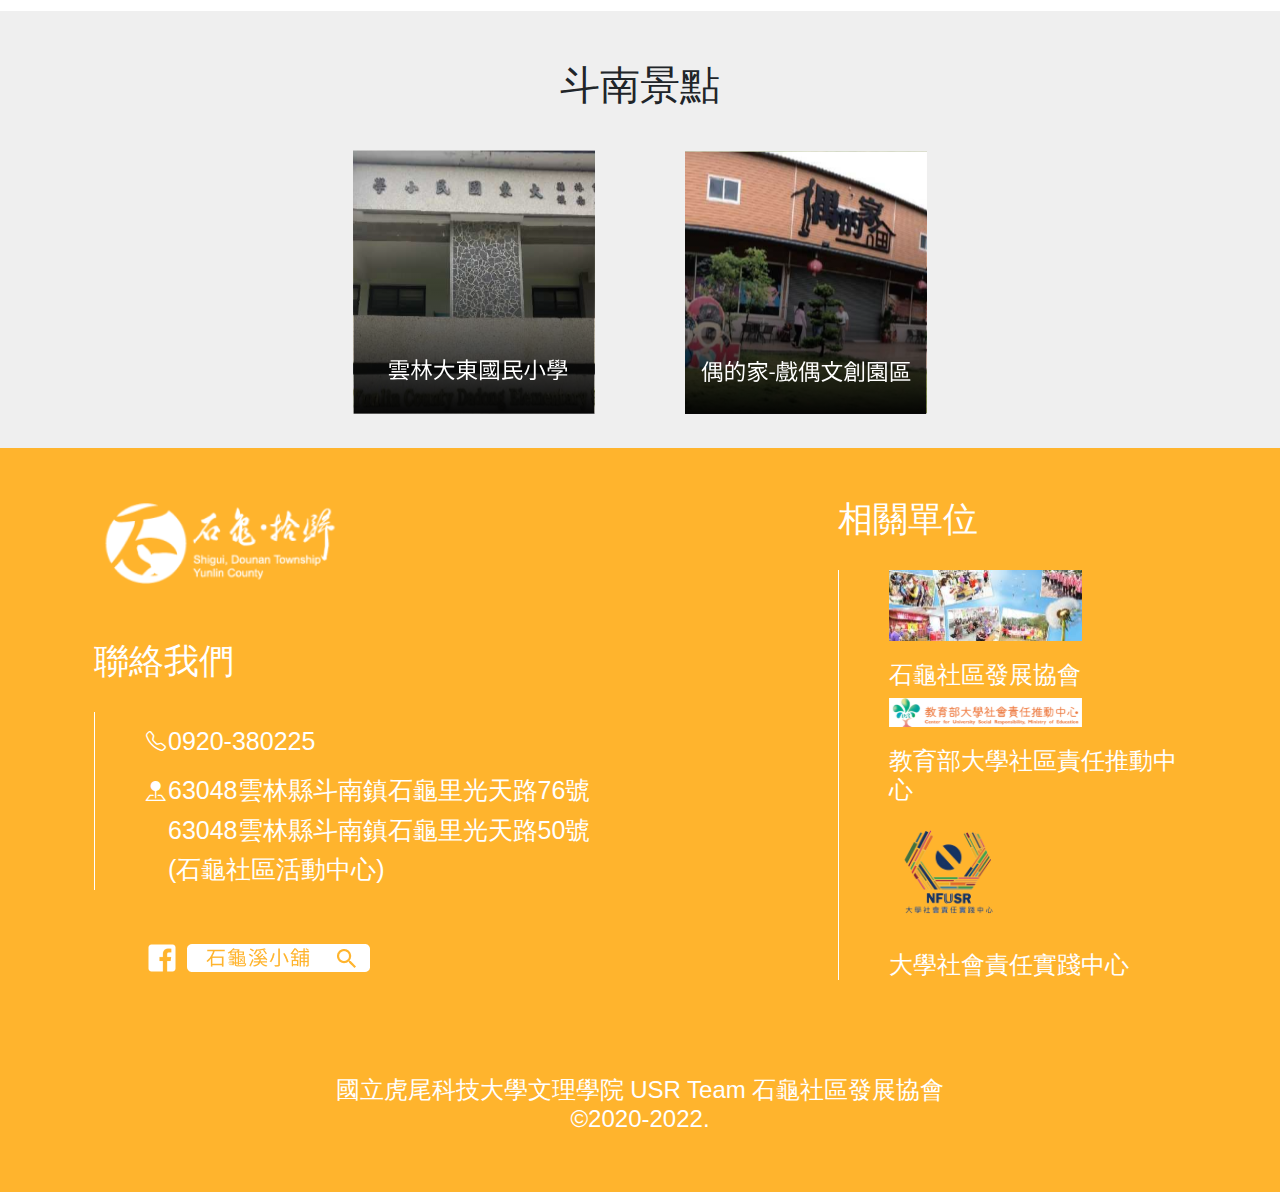
==== commit 875436da: "Add files via upload" ====
--- a/index.html
+++ b/index.html
@@ -53,10 +53,10 @@
                 <a class="nav-link" href="./index.html">
                     <img src="./images/Rectangle 41.png" alt="">
                 </a>
-                <button class="navbar-toggler" type="button" data-bs-toggle="collapse"
+                <button class="navbar-toggler custom-toggler" type="button" data-bs-toggle="collapse"
                     data-bs-target="#navbarSupportedContent" aria-controls="navbarSupportedContent"
                     aria-expanded="false" aria-label="Toggle navigation">
-                    <span class="navbar-toggler-icon"></span>
+                    <span  class="navbar-toggler-icon"></span>
                 </button>
                 <div class="collapse navbar-collapse" id="navbarSupportedContent">
                     <ul class="navbar-nav me-auto mb-2 mb-lg-0">
@@ -189,7 +189,6 @@
                         </div>
                         <h3 class="fw-bold" id="left-title"></h3>
                         <p class="h5" id="left-text"></p>
-                        <a target="_blank" id="left-link"><small class="text-muted">點擊閱讀</small></a>
                     </div>
                     <div class="col-sm-6">
                         <div class="ratio ratio-16x9">
@@ -199,7 +198,7 @@
                         </div>
                         <h3 class="fw-bold" id="right-title"></h3>
                         <p class="h5" id="right-text"></p>
-                        <a target="_blank" id="right-link"><small class="text-muted">點擊閱讀</small></a>
+                        
                     </div>
                 </div>
             </div>
@@ -230,9 +229,7 @@
                         <a href="./shigui/station.html"><img src="./images/Group 24.svg" alt=""></a>
                     </div>
                     <div class=" col-lg-2 col-md-4 col-6 turtle_img ">
-                        <a href="./shigui/soysauce.html ">
-                            <img src="./images/Group 28.svg" alt="">
-                        </a>
+                        <a href="./shigui/soysauce.html "><img src="./images/Group 28.svg" alt=""></a>
                     </div>
                 </div>
             </div>
--- a/css/header.css
+++ b/css/header.css
@@ -2,6 +2,16 @@
 .bg-light {
     background-color: #850925 !important;
 }
+
+.custom-toggler .navbar-toggler-icon {
+    background-image: url("data:image/svg+xml;charset=utf8,%3Csvg viewBox='0 0 32 32' xmlns='http://www.w3.org/2000/svg'%3E%3Cpath stroke='white' stroke-width='2' stroke-linecap='round' stroke-miterlimit='10' d='M4 8h24M4 16h24M4 24h24'/%3E%3C/svg%3E");
+  }
+  
+  .custom-toggler.navbar-toggler {
+    border-color: white;
+  } 
+
+
 
 .navbar li {
     line-height: 100px;
@@ -46,7 +56,8 @@
 .nav-item a:hover {
     color: #a02743;
 }
-.nav-item a:active{
+
+.nav-item a:active {
     color: #a02743;
 }
 
@@ -62,7 +73,7 @@
 
 /*下拉觸碰背景*/
 
-.dropdown-item:hover{
+.dropdown-item:hover {
     color: #a02743 !important;
 }
 
--- a/css/index.css
+++ b/css/index.css
@@ -25,6 +25,10 @@
 }
 
 /* FB */
+.news{
+    position: relative;
+    z-index: 5;
+}
 .news h2 {
     padding-top: 0px;
     padding-bottom: 30px;
@@ -34,12 +38,15 @@
     padding-top: 30px;
     padding-bottom: 30px;
 }
+.news a{
+    text-decoration:none;
+}
 
 /* 石龜景點 */
 .all_turtle {
     position: relative;
     top: -250px;
-    z-index: 2;
+    z-index: 1;
 }
 
 .turtle {
